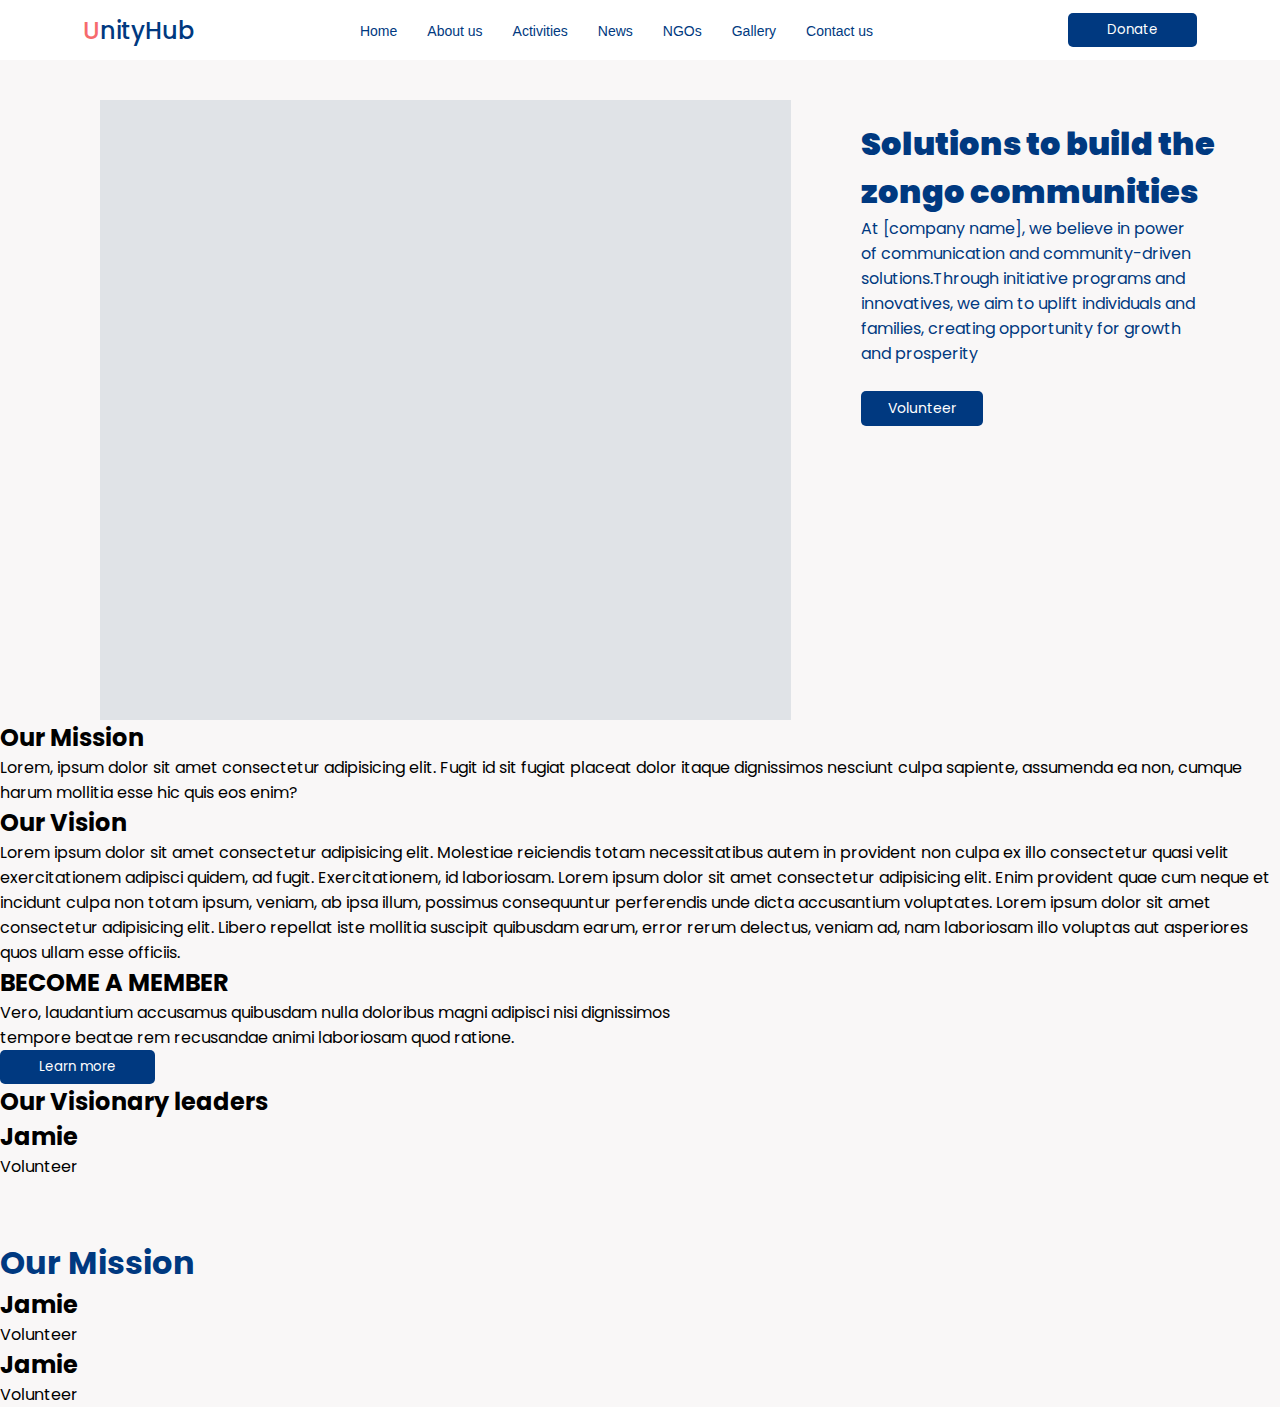
==== html/about.html @ da93b120 "gallery page implemented" ====
<!DOCTYPE html>
<html lang="en">

<head>
  <meta charset="UTF-8" />
  <meta name="viewport" content="width=device-width, initial-scale=1.0" />
  <link rel="stylesheet" href="/css/about.css" />
  <link rel="preconnect" href="https://fonts.googleapis.com" />
  <link rel="preconnect" href="https://fonts.gstatic.com" crossorigin />
  <link
    href="https://fonts.googleapis.com/css2?family=Montserrat:ital,wght@0,100..900;1,100..900&family=Open+Sans:ital,wght@0,300..800;1,300..800&family=Poppins:ital,wght@0,100;0,200;0,300;0,400;0,500;0,600;0,700;0,800;0,900;1,100;1,200;1,300;1,400;1,500;1,600;1,700;1,800;1,900&display=swap"
    rel="stylesheet" />

  <title>About</title>
</head>

<body>
  <!-- header -->
  <header>
    <div class="unity">
      <p>UnityHub</p>
    </div>

    <div class="navLinks">
      <nav>
        <ul>
          <li><a href="../index.html">Home</a></li>
          <li>
            <a>About us</a>
          </li>
          <li><a href="">Activities</a></li>
          <li><a href="">News</a></li>
          <li><a href="">NGOs</a></li>
          <li><a href="/html/gallery.html">Gallery</a></li>
          <li><a href="/html/contact.html">Contact us</a></li>
        </ul>
      </nav>
    </div>

    <div class="toDonate">
      <button>Donate</button>
    </div>
  </header>

  <!-- main  -->
  <main>
    <div class="below-about-header">
      <div class="left-below-about">
        <iframe width="695" height="391" autoplay src="https://www.youtube.com/embed/ZpkhChHK9-Q"
          title="Nima-Accra, Ghana" frameborder="0"
          allow="accelerometer; autoplay; clipboard-write; encrypted-media; gyroscope; picture-in-picture; web-share"
          allowfullscreen></iframe>
      </div>

      <div class="right-below-about">
        <h1>
          <strong>
            Solutions to build the <br />
            zongo communities
          </strong>
        </h1>

        <p>
          At [company name], we believe in power <br />
          of communication and community-driven <br />
          solutions.Through initiative programs and <br />
          innovatives, we aim to uplift individuals and <br />
          families, creating opportunity for growth <br />
          and prosperity
        </p>

        <button>Volunteer</button>
      </div>
    </div>

    <!-- Goals section -->
    <div class="goals">
      <div class="mission">
        <h2>Our Mission</h2>
        <p>
          Lorem, ipsum dolor sit amet consectetur adipisicing elit. Fugit id
          sit fugiat placeat dolor itaque dignissimos nesciunt culpa sapiente,
          assumenda ea non, cumque harum mollitia esse hic quis eos enim?
        </p>
      </div>
      <div class="vision">
        <h2>Our Vision</h2>
        <p>
          Lorem ipsum dolor sit amet consectetur adipisicing elit. Molestiae
          reiciendis totam necessitatibus autem in provident non culpa ex illo
          consectetur quasi velit exercitationem adipisci quidem, ad fugit.
          Exercitationem, id laboriosam. Lorem ipsum dolor sit amet
          consectetur adipisicing elit. Enim provident quae cum neque et
          incidunt culpa non totam ipsum, veniam, ab ipsa illum, possimus
          consequuntur perferendis unde dicta accusantium voluptates. Lorem
          ipsum dolor sit amet consectetur adipisicing elit. Libero repellat
          iste mollitia suscipit quibusdam earum, error rerum delectus, veniam
          ad, nam laboriosam illo voluptas aut asperiores quos ullam esse
          officiis.
        </p>
      </div>
    </div>
    <div class="member">
      <h2>BECOME A MEMBER</h2>
      <p>
        Vero, laudantium accusamus quibusdam nulla doloribus magni adipisci
        nisi dignissimos <br />
        tempore beatae rem recusandae animi laboriosam quod ratione.
      </p>
      <div class="member-btn">
        <button>Learn more</button>
      </div>
    </div>

     <h2 class="team-title">Our  Visionary leaders</h2>

    <div class="team">
      <div class="team-container">
        <div class="member-info">
          <h2>Jamie</h2>
        <p>Volunteer</p>
        </div>

        
        <div class="mission-body">
              
          <h1>
              Our Mission
          </h1>

        </div>
    </main>
        
      </div>
      <div class="team-container">
        <div class="member-info">
          <h2>Jamie</h2>
          <p>Volunteer</p>
        </div>
       
      </div>
      <div class="team-container">
        <div class="member-info">
          <h2>Jamie</h2>
          <p>Volunteer</p>
        </div>
       
      </div>

    </div>

    </div>
  </main>

  <!-- footer  -->
  <footer></footer>
</body>

</html>
---- css/about.css ----
/* Red color = F66A6D */
/* Blue color = 003980 */


:root {

    /* colors */
    --blue: #003980;
    --red: #F66A6D;
    --white: #ffffff;
    --background: #F9F7F7;
    --bigText: 32px;
    --large-text: 24px;
    --medium-text: 18px;
    --small-text: 14px;
}

* {
    margin: 0%;
    padding: 0%;
    box-sizing: border-box;
}

body {
    background-color: var(--background);
    font-family: "Poppins", sans-serif;
    overflow-y: auto;
}

/* header */
header {
    max-height: 60px;
    position: fixed;
    z-index: 1;
    height: 70px;
    width: 100vw;
    display: flex;
    justify-content: space-between;
    background-color: var(--white);
}

header .unity {
    flex-grow: 1;
    display: flex;
    align-items: center;
    justify-content: center;
}


.unity p {
    font-size: var(--large-text);
    font-weight: 500;
    color: var(--blue);
}

.unity p::first-letter {
    color: var(--red);
}

header .navLinks {
    flex-grow: 1;

}

header .navLinks nav ul {
    display: flex;
    justify-content: center;
    align-items: center;
    height: 60px;
}

header .navLinks nav ul li {
    list-style: none;
    margin-right: 30px;
}

header .navLinks nav ul li a {
    text-decoration: none;
    font-family: Arial;
    font-size: var(--small-text);
    font-weight: 500;
    line-height: auto;
    cursor: pointer;
    color: var(--blue);
}

header .navLinks nav ul li a:hover {
    color: var(--red);
    transition: all 0.1s ease-in-out;
}

.toDonate {
    display: flex;
    flex-grow: 1;
    align-items: center;
    justify-content: center;
}

.toDonate button,
.member-btn button {
    padding-left: 39px;
    padding-right: 39px;
    padding-bottom: 7px;
    padding-top: 7px;
    color: white;
    font-family: "Poppins", sans-serif;
    background-color: var(--blue);
    border: none;
    border-radius: 5px;
    cursor: pointer;
    /* margin-right: 30px; */
}

.toDonate button:hover,
.trade button:hover,
.sports button:hover,
.education button:hover,
.read button:hover,
.member-btn button:hover {
    opacity: 0.7;
    transition: all 0.1s ease-in-out;
}

main {
    width: 100%;
}

.below-about-header {
    height: 80vh;
    width: 100%;
    display: flex;
    align-items: center;
    justify-content: center;
    padding-top: 100px;
    position: relative;
    overflow: hidden;
}

.left-below-about {
    height: 100%;
    width: 54%;
    background-color: #e0e3e7;
    margin-left: 100px;
}


.right-below-about {
    height: 100%;
    width: 46%;
    margin-left: 70px;
    /* text-align: center; */


}

.right-below-about h1 {
    font-size: var(--bigText);
    color: var(--blue);
    margin-top: 20px;
}

.right-below-about p {
    font-size: var(--smallText);
    color: var(--blue);
}

.right-below-about button {
    padding-left: 27px;
    padding-right: 27px;
    padding-bottom: 7px;
    padding-top: 7px;
    color: white;
    background-color: var(--blue);
    border: none;
    border-radius: 5px;
    cursor: pointer;
    font-family: "Poppins", sans-serif;
    font-size: var(--small-text);
    border: none;
    margin-top: 25px;
}

.right-below-about button:hover {
    opacity: 0.7;
    transition: all 0.1s ease-in-out;
}

.mission-body h1{
    font-size: var(--bigText);
    color: var(--blue);
    margin-top: 60px;
}
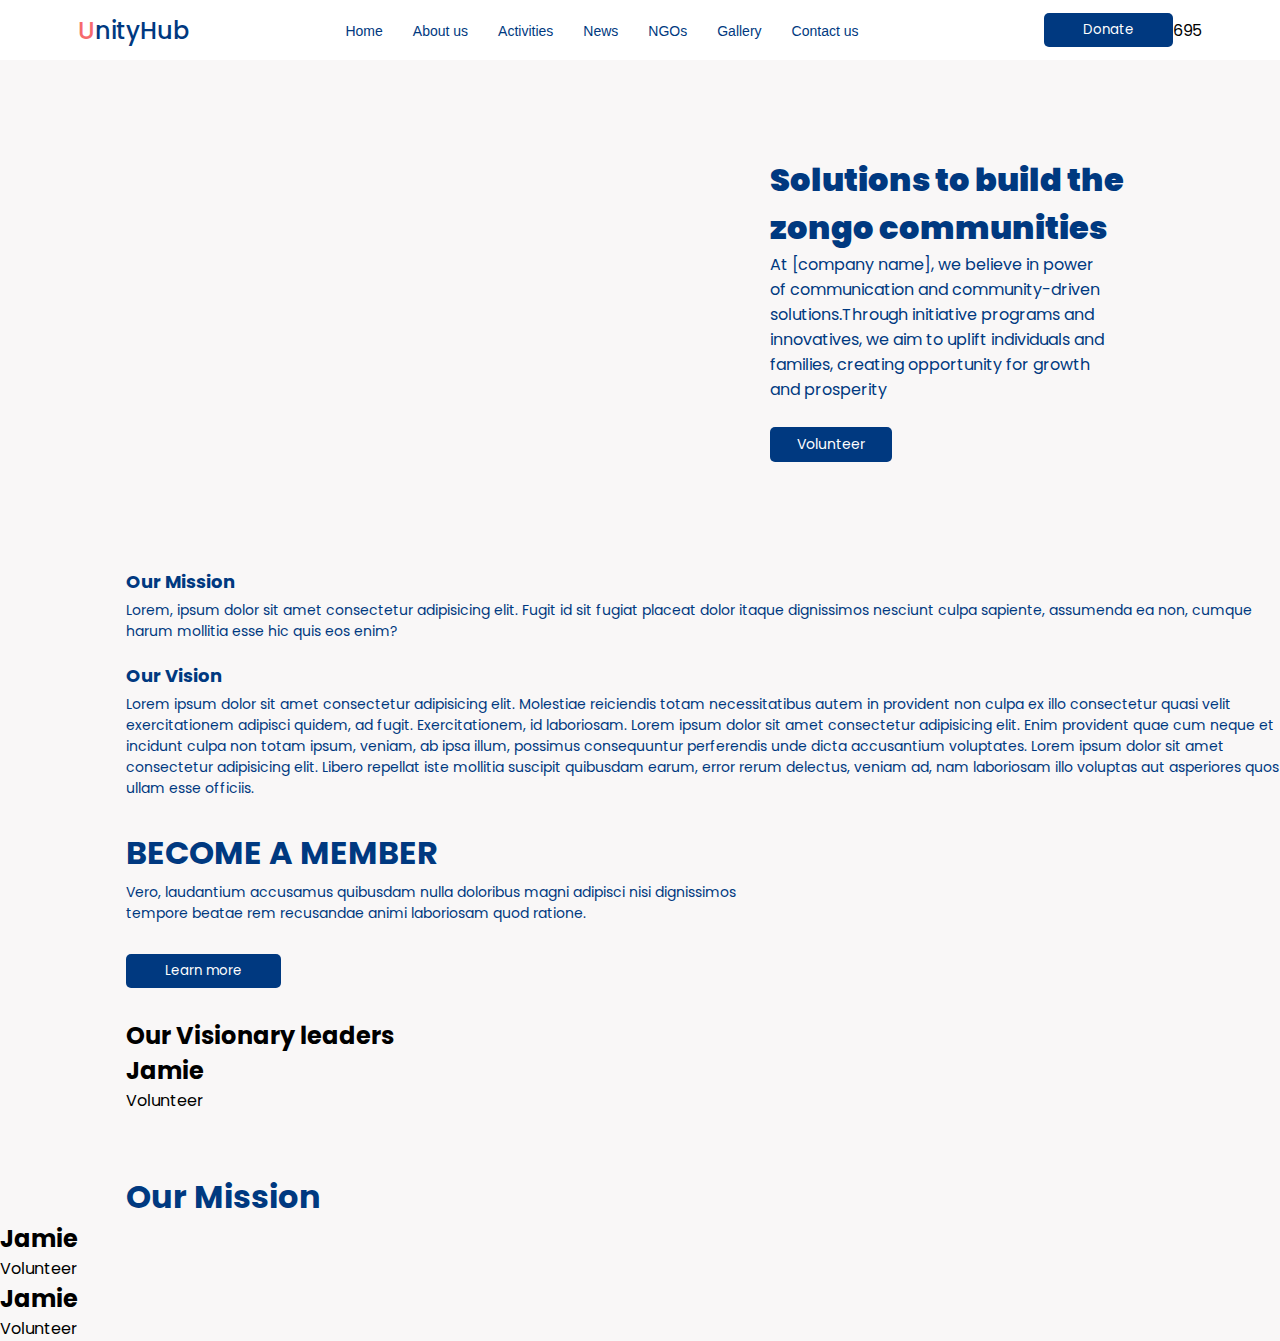
==== commit e18fb32f: "about page edited" ====
--- a/html/about.html
+++ b/html/about.html
@@ -38,7 +38,7 @@
     </div>
 
     <div class="toDonate">
-      <button>Donate</button>
+      <button>Donate</button>695
     </div>
   </header>
 
@@ -46,7 +46,7 @@
   <main>
     <div class="below-about-header">
       <div class="left-below-about">
-        <iframe width="695" height="391" autoplay src="https://www.youtube.com/embed/ZpkhChHK9-Q"
+        <iframe width="700" height="391" autoplay src="https://www.youtube.com/embed/ZpkhChHK9-Q"
           title="Nima-Accra, Ghana" frameborder="0"
           allow="accelerometer; autoplay; clipboard-write; encrypted-media; gyroscope; picture-in-picture; web-share"
           allowfullscreen></iframe>
--- a/css/about.css
+++ b/css/about.css
@@ -126,7 +126,7 @@
 }
 
 .below-about-header {
-    height: 80vh;
+    /* height: 80vh; */
     width: 100%;
     display: flex;
     align-items: center;
@@ -138,19 +138,15 @@
 
 .left-below-about {
     height: 100%;
-    width: 54%;
-    background-color: #e0e3e7;
-    margin-left: 100px;
+    margin-left: 0px;
+    margin-right: px;
 }
 
 
 .right-below-about {
     height: 100%;
+    margin-left: 70px;
     width: 46%;
-    margin-left: 70px;
-    /* text-align: center; */
-
-
 }
 
 .right-below-about h1 {
@@ -191,3 +187,48 @@
     margin-top: 60px;
 }
 
+.goals{
+    margin-top: 70px;
+    margin-left: 126px;
+    margin-bottom: 30px;
+}
+
+.mission{
+    margin-bottom: 20px;
+}
+
+
+.mission h2, 
+.vision h2{
+    font-size: var( --medium-text);
+    color: var(--blue);
+}
+
+
+.mission p,
+.vision p,
+.member p
+{
+    font-size: var(--small-text);
+    color: var(--blue);
+    margin-top: 5px
+}
+
+
+.member{
+    margin-left: 126px; 
+}
+
+.member h2{
+    font-size: var(--bigText);
+    color: var(--blue); 
+}
+
+.member-btn{
+    margin-top: 30px;
+    margin-bottom: 30px;
+}
+
+.team, .team-title{
+    margin-left: 126px;
+}
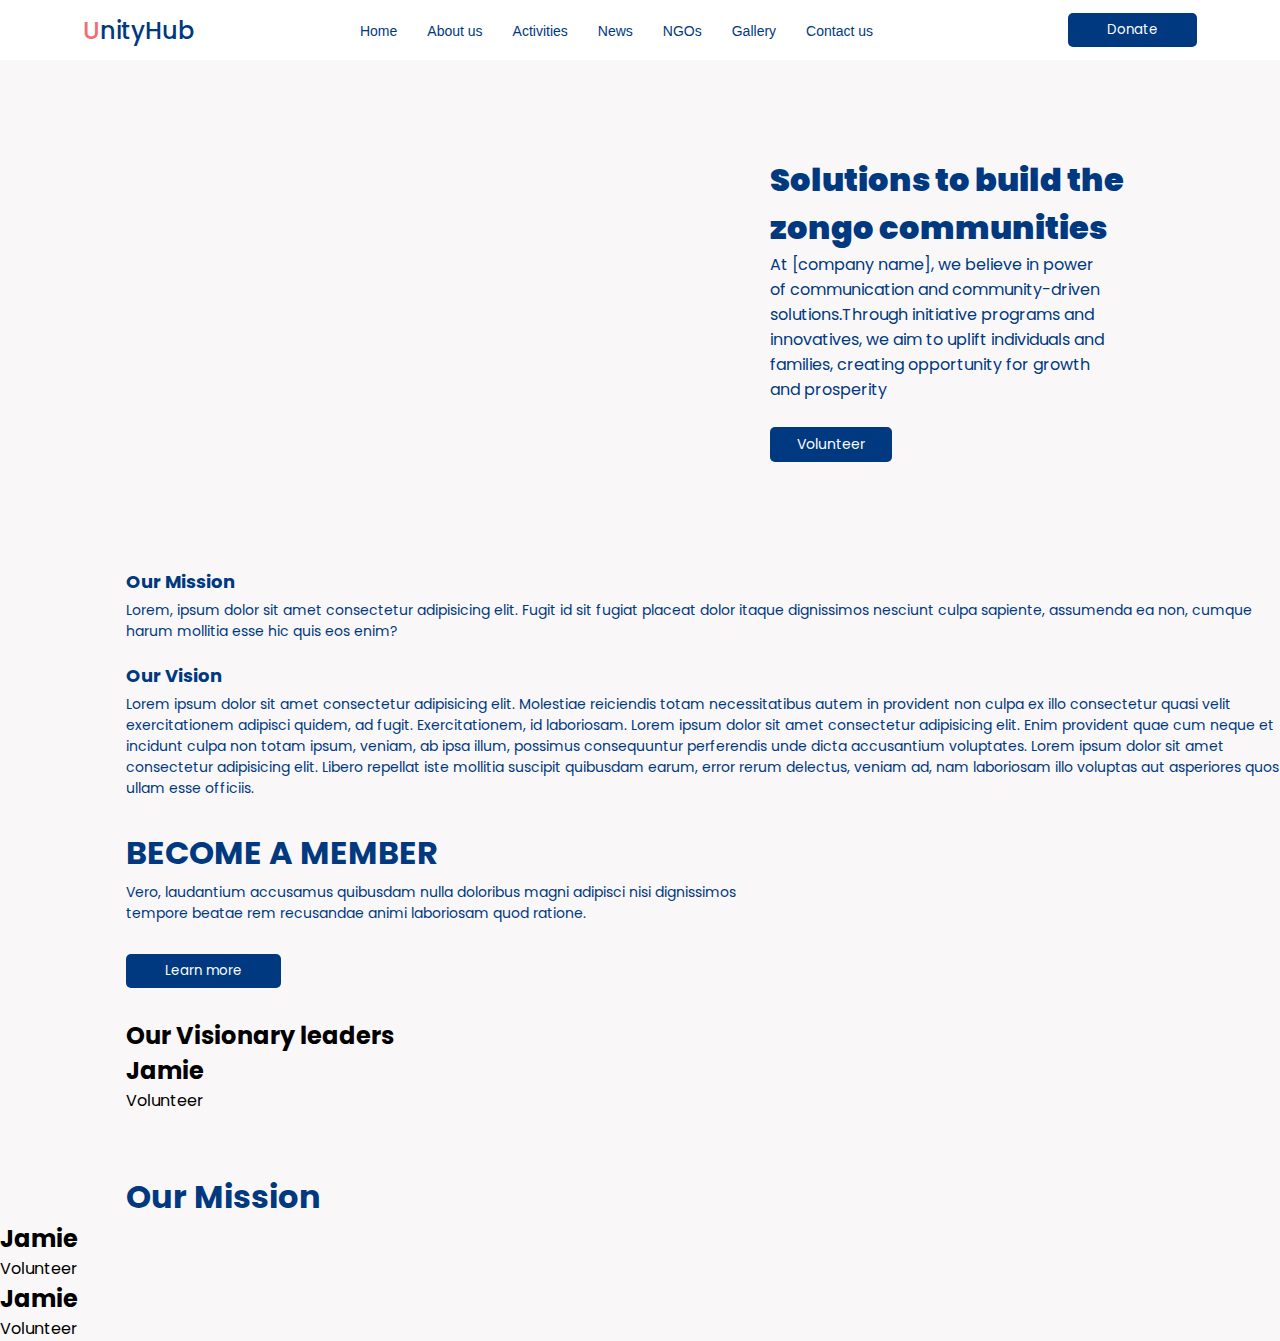
==== commit e96d8f30: "small changes" ====
--- a/html/about.html
+++ b/html/about.html
@@ -38,7 +38,7 @@
     </div>
 
     <div class="toDonate">
-      <button>Donate</button>695
+      <button>Donate</button>
     </div>
   </header>
 
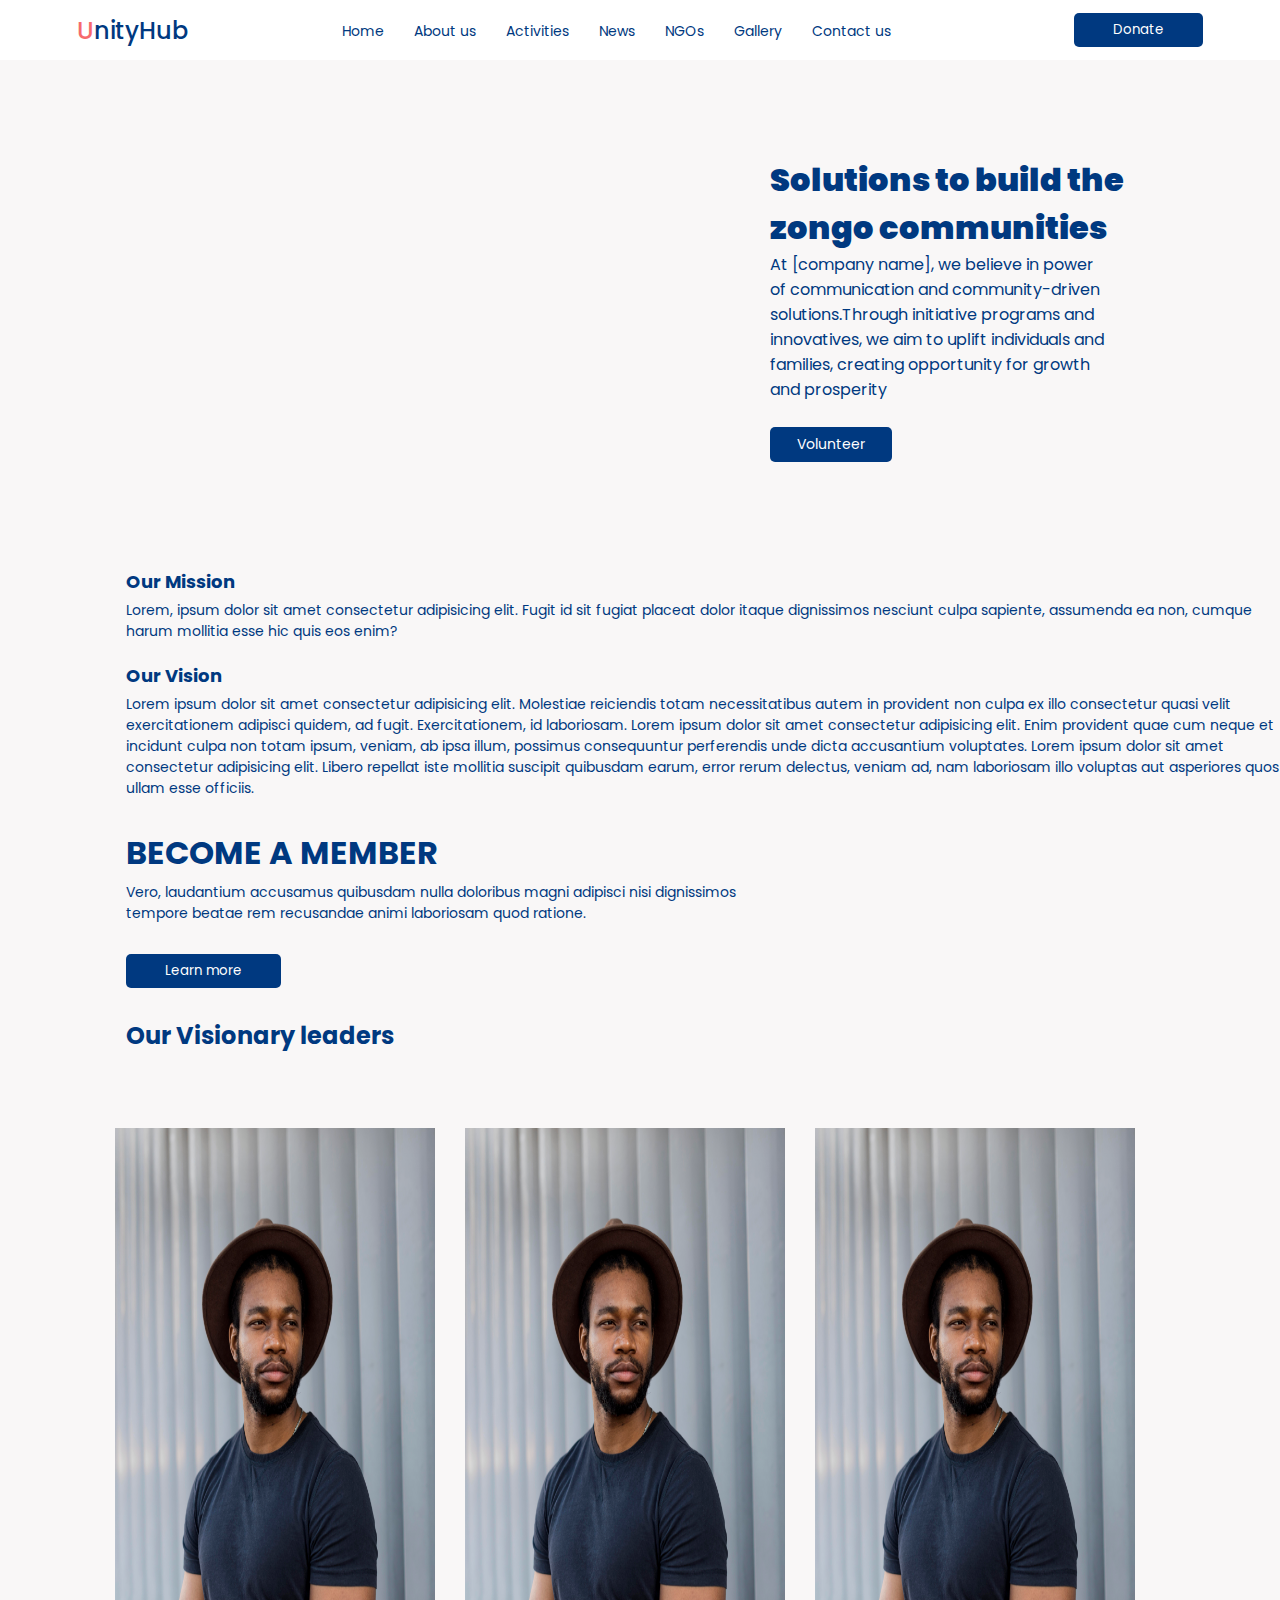
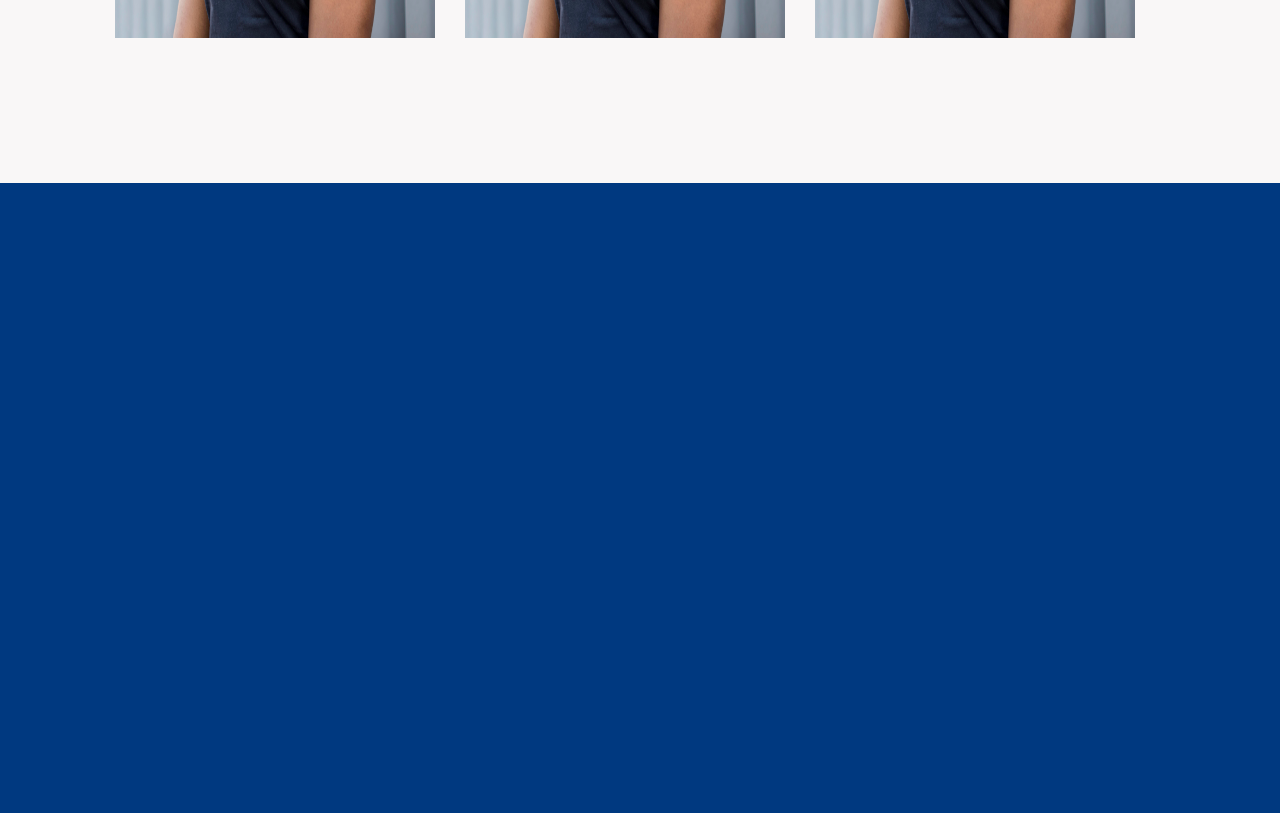
==== commit 3de45229: "about page leaders section tempered with" ====
--- a/html/about.html
+++ b/html/about.html
@@ -26,11 +26,11 @@
         <ul>
           <li><a href="../index.html">Home</a></li>
           <li>
-            <a>About us</a>
+            <a href="/html/about.html">About us</a>
           </li>
-          <li><a href="">Activities</a></li>
-          <li><a href="">News</a></li>
-          <li><a href="">NGOs</a></li>
+          <li><a href="/html/activities.html">Activities</a></li>
+          <li><a href="/html/news.html">News</a></li>
+          <li><a href="/html/NGO.html">NGOs</a></li>
           <li><a href="/html/gallery.html">Gallery</a></li>
           <li><a href="/html/contact.html">Contact us</a></li>
         </ul>
@@ -112,44 +112,51 @@
       </div>
     </div>
 
-     <h2 class="team-title">Our  Visionary leaders</h2>
+     <h2 class="team-title">
+      Our  Visionary leaders
+    </h2>
 
-    <div class="team">
-      <div class="team-container">
-        <div class="member-info">
-          <h2>Jamie</h2>
-        <p>Volunteer</p>
+    <div class="leaders-container">
+      <div class="leader-one">
+        <img 
+        style="height: 100%; width: 100%"
+        src="/assets/images/mem.jpg" 
+        alt="leader's image">
+
+        <div class="img-overlay"></div>
+        <div class="img-info">
+          <h4 style="margin-top: 20px">MR. JEDIDIAH SARKODIE</h4>
+          <p>CHEIF EXECUTIVE OFFICER</p>
         </div>
-
-        
-        <div class="mission-body">
-              
-          <h1>
-              Our Mission
-          </h1>
-
-        </div>
-    </main>
-        
-      </div>
-      <div class="team-container">
-        <div class="member-info">
-          <h2>Jamie</h2>
-          <p>Volunteer</p>
-        </div>
-       
-      </div>
-      <div class="team-container">
-        <div class="member-info">
-          <h2>Jamie</h2>
-          <p>Volunteer</p>
-        </div>
-       
       </div>
 
+      <div class="leader-one">
+        <img 
+        style="height: 100%; width: 100%"
+        src="/assets/images/mem.jpg" 
+        alt="leader's image">
+
+        <div class="img-overlay"></div>
+        <div class="img-info">
+          <h4 style="margin-top: 20px">MR. JEDIDIAH SARKODIE</h4>
+          <p>CHEIF EXECUTIVE OFFICER</p>
+        </div>
+      </div>
+
+      <div class="leader-one">
+        <img 
+        style="height: 100%; width: 100%"
+        src="/assets/images/mem.jpg" 
+        alt="leader's image">
+
+        <div class="img-overlay"></div>
+        <div class="img-info">
+          <h4 style="margin-top: 20px">MR. JEDIDIAH SARKODIE</h4>
+          <p>CHEIF EXECUTIVE OFFICER</p>
+        </div>
+      </div>
     </div>
-
-    </div>
+     
   </main>
 
   <!-- footer  -->
--- a/css/about.css
+++ b/css/about.css
@@ -25,6 +25,7 @@
     background-color: var(--background);
     font-family: "Poppins", sans-serif;
     overflow-y: auto;
+    position: relative;
 }
 
 /* header */
@@ -78,10 +79,11 @@
     text-decoration: none;
     font-family: Arial;
     font-size: var(--small-text);
-    font-weight: 500;
+    font-weight: 400;
     line-height: auto;
     cursor: pointer;
     color: var(--blue);
+    font-family: "Poppins", sans-serif;
 }
 
 header .navLinks nav ul li a:hover {
@@ -231,4 +233,65 @@
 
 .team, .team-title{
     margin-left: 126px;
-}
+    color: var(--blue);
+}
+
+
+.leaders-container{
+    height: 70vh;
+    width: 100vw;
+    display: flex;
+    justify-content: center;
+    align-items: center;
+}
+
+
+.leader-one{
+    justify-content: center;
+    height: 60vh;
+    width: 25vw;
+    /* background-color: white; */
+    margin-right: 30px;
+    text-align: center;
+    padding-top: 30px;
+    /* box-shadow: 4px 4px rgba(246, 105, 109, 0.25); */
+    position: relative;
+    overflow: hidden;
+}
+
+.img-overlay {
+    position: absolute;
+    height: 100%;
+    width: 100%;
+    /* background-color: rgba(0, 0, 0, 0.121); */
+    bottom: 0px;
+}
+
+.img-info {
+    height: 100px;
+    width: 100%;
+    background-color: rgba(255, 255, 255, 0.212);
+    position: absolute;
+    bottom: -100px;
+    transition: bottom 0.3s ease-in-out;
+}
+
+.leader-one:hover .img-info {
+    bottom: 0;
+    transition: all 0.1s ease-in-out;
+}
+
+.img-info h4,
+.img-info p {
+    text-align: center;
+    color: white;
+}
+
+footer {
+    height: 70vh;
+    width: 100vw;
+    background-color: #003980;
+    margin-top: 100px;
+}
+
+
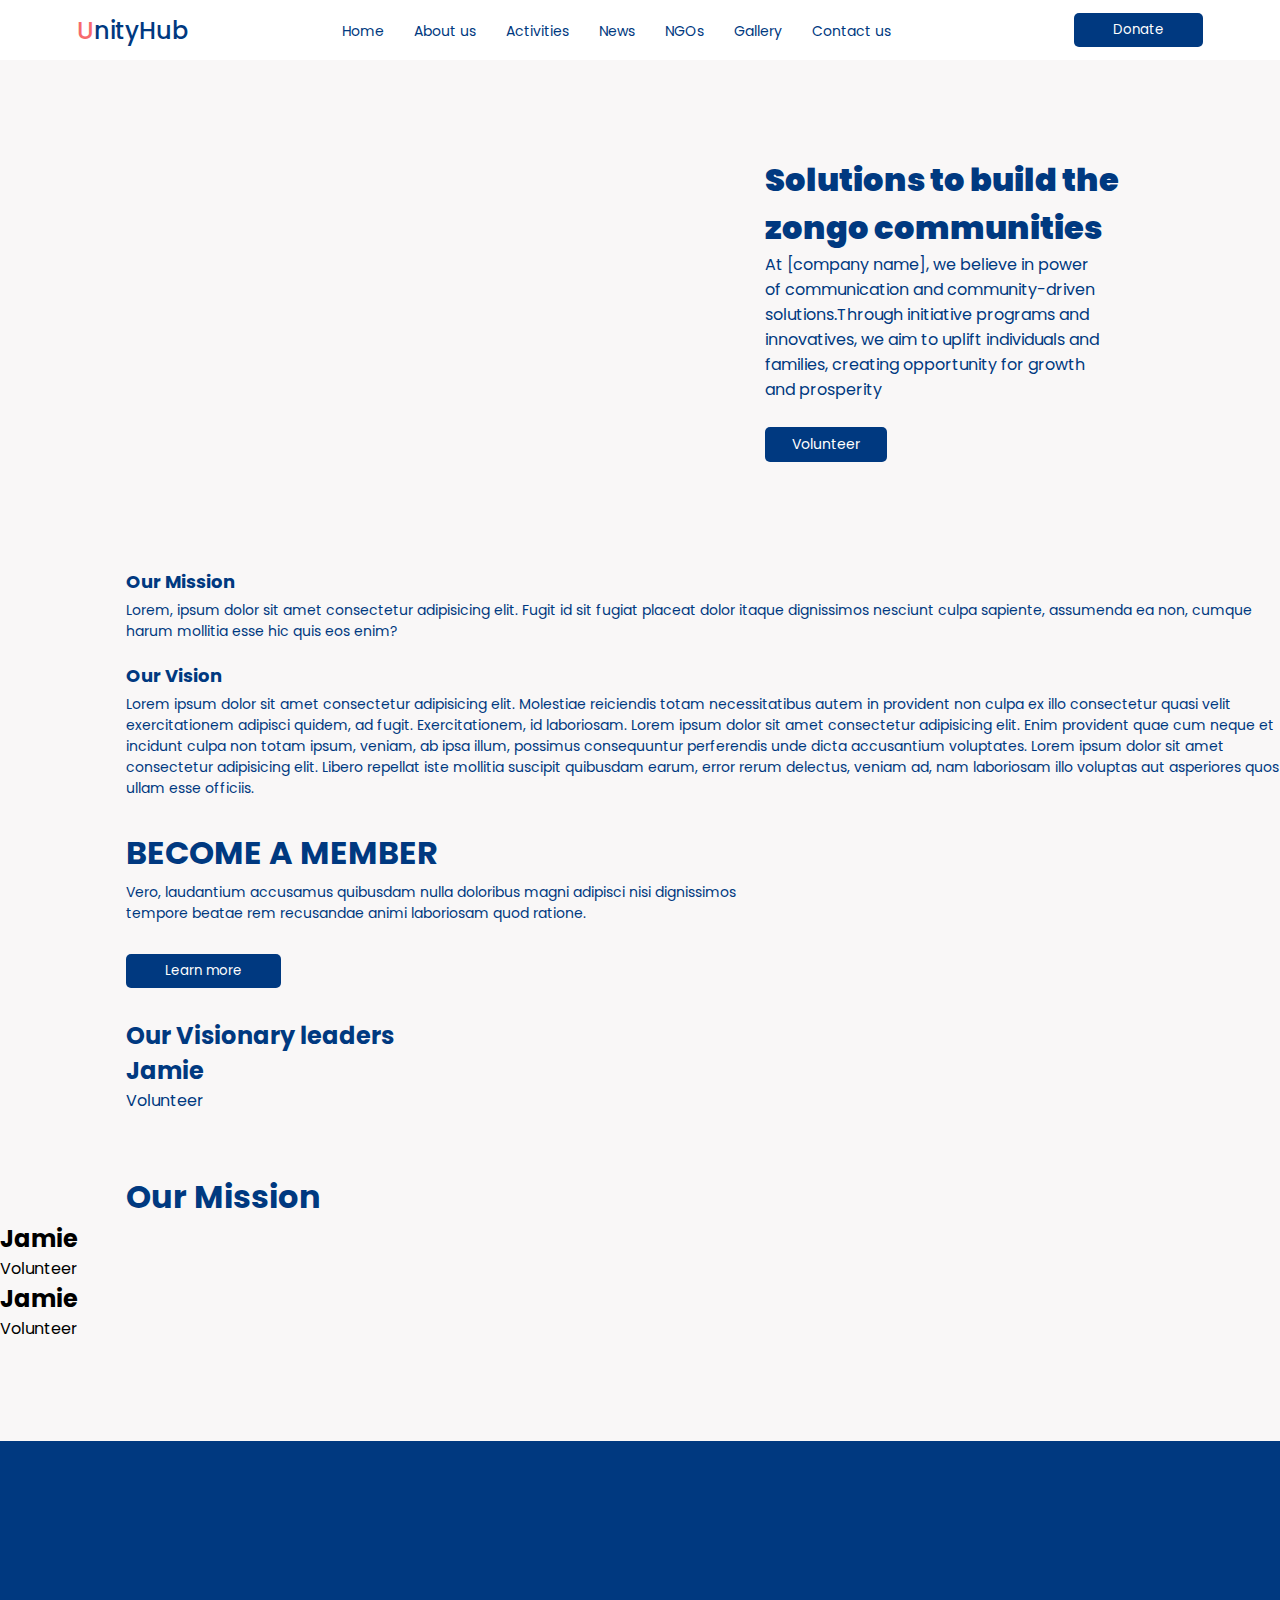
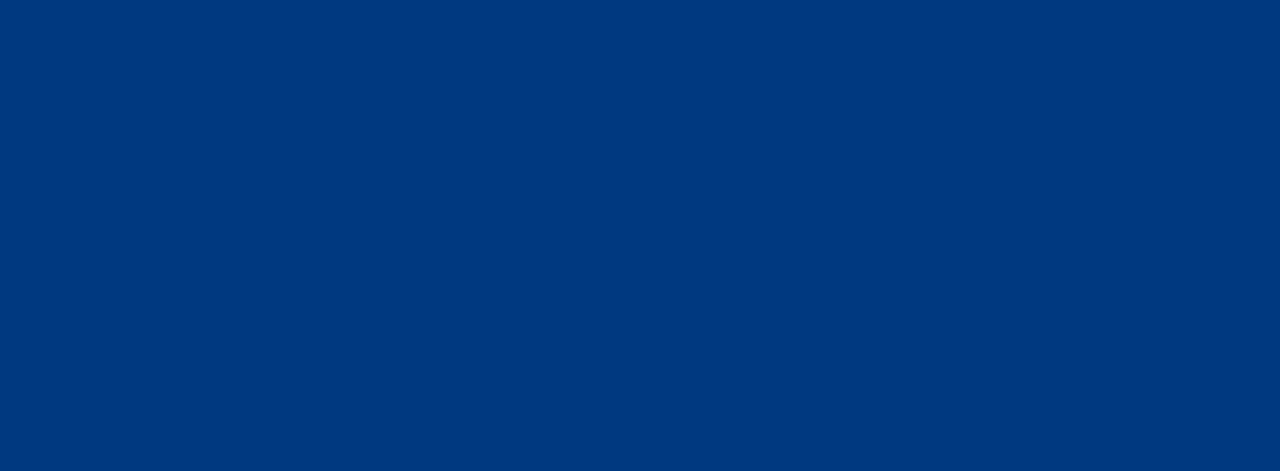
==== commit 66cbd84c: "updates" ====
--- a/html/about.html
+++ b/html/about.html
@@ -28,9 +28,9 @@
           <li>
             <a href="/html/about.html">About us</a>
           </li>
-          <li><a href="/html/activities.html">Activities</a></li>
-          <li><a href="/html/news.html">News</a></li>
-          <li><a href="/html/NGO.html">NGOs</a></li>
+          <li><a href="">Activities</a></li>
+          <li><a href="">News</a></li>
+          <li><a href="/html/ngo.html">NGOs</a></li>
           <li><a href="/html/gallery.html">Gallery</a></li>
           <li><a href="/html/contact.html">Contact us</a></li>
         </ul>
@@ -46,7 +46,7 @@
   <main>
     <div class="below-about-header">
       <div class="left-below-about">
-        <iframe width="700" height="391" autoplay src="https://www.youtube.com/embed/ZpkhChHK9-Q"
+        <iframe width="695" height="391" autoplay src="https://www.youtube.com/embed/ZpkhChHK9-Q"
           title="Nima-Accra, Ghana" frameborder="0"
           allow="accelerometer; autoplay; clipboard-write; encrypted-media; gyroscope; picture-in-picture; web-share"
           allowfullscreen></iframe>
@@ -112,51 +112,44 @@
       </div>
     </div>
 
-     <h2 class="team-title">
-      Our  Visionary leaders
-    </h2>
+     <h2 class="team-title">Our  Visionary leaders</h2>
 
-    <div class="leaders-container">
-      <div class="leader-one">
-        <img 
-        style="height: 100%; width: 100%"
-        src="/assets/images/mem.jpg" 
-        alt="leader's image">
+    <div class="team">
+      <div class="team-container">
+        <div class="member-info">
+          <h2>Jamie</h2>
+        <p>Volunteer</p>
+        </div>
 
-        <div class="img-overlay"></div>
-        <div class="img-info">
-          <h4 style="margin-top: 20px">MR. JEDIDIAH SARKODIE</h4>
-          <p>CHEIF EXECUTIVE OFFICER</p>
+        
+        <div class="mission-body">
+              
+          <h1>
+              Our Mission
+          </h1>
+
         </div>
+    </main>
+        
+      </div>
+      <div class="team-container">
+        <div class="member-info">
+          <h2>Jamie</h2>
+          <p>Volunteer</p>
+        </div>
+       
+      </div>
+      <div class="team-container">
+        <div class="member-info">
+          <h2>Jamie</h2>
+          <p>Volunteer</p>
+        </div>
+       
       </div>
 
-      <div class="leader-one">
-        <img 
-        style="height: 100%; width: 100%"
-        src="/assets/images/mem.jpg" 
-        alt="leader's image">
+    </div>
 
-        <div class="img-overlay"></div>
-        <div class="img-info">
-          <h4 style="margin-top: 20px">MR. JEDIDIAH SARKODIE</h4>
-          <p>CHEIF EXECUTIVE OFFICER</p>
-        </div>
-      </div>
-
-      <div class="leader-one">
-        <img 
-        style="height: 100%; width: 100%"
-        src="/assets/images/mem.jpg" 
-        alt="leader's image">
-
-        <div class="img-overlay"></div>
-        <div class="img-info">
-          <h4 style="margin-top: 20px">MR. JEDIDIAH SARKODIE</h4>
-          <p>CHEIF EXECUTIVE OFFICER</p>
-        </div>
-      </div>
     </div>
-     
   </main>
 
   <!-- footer  -->
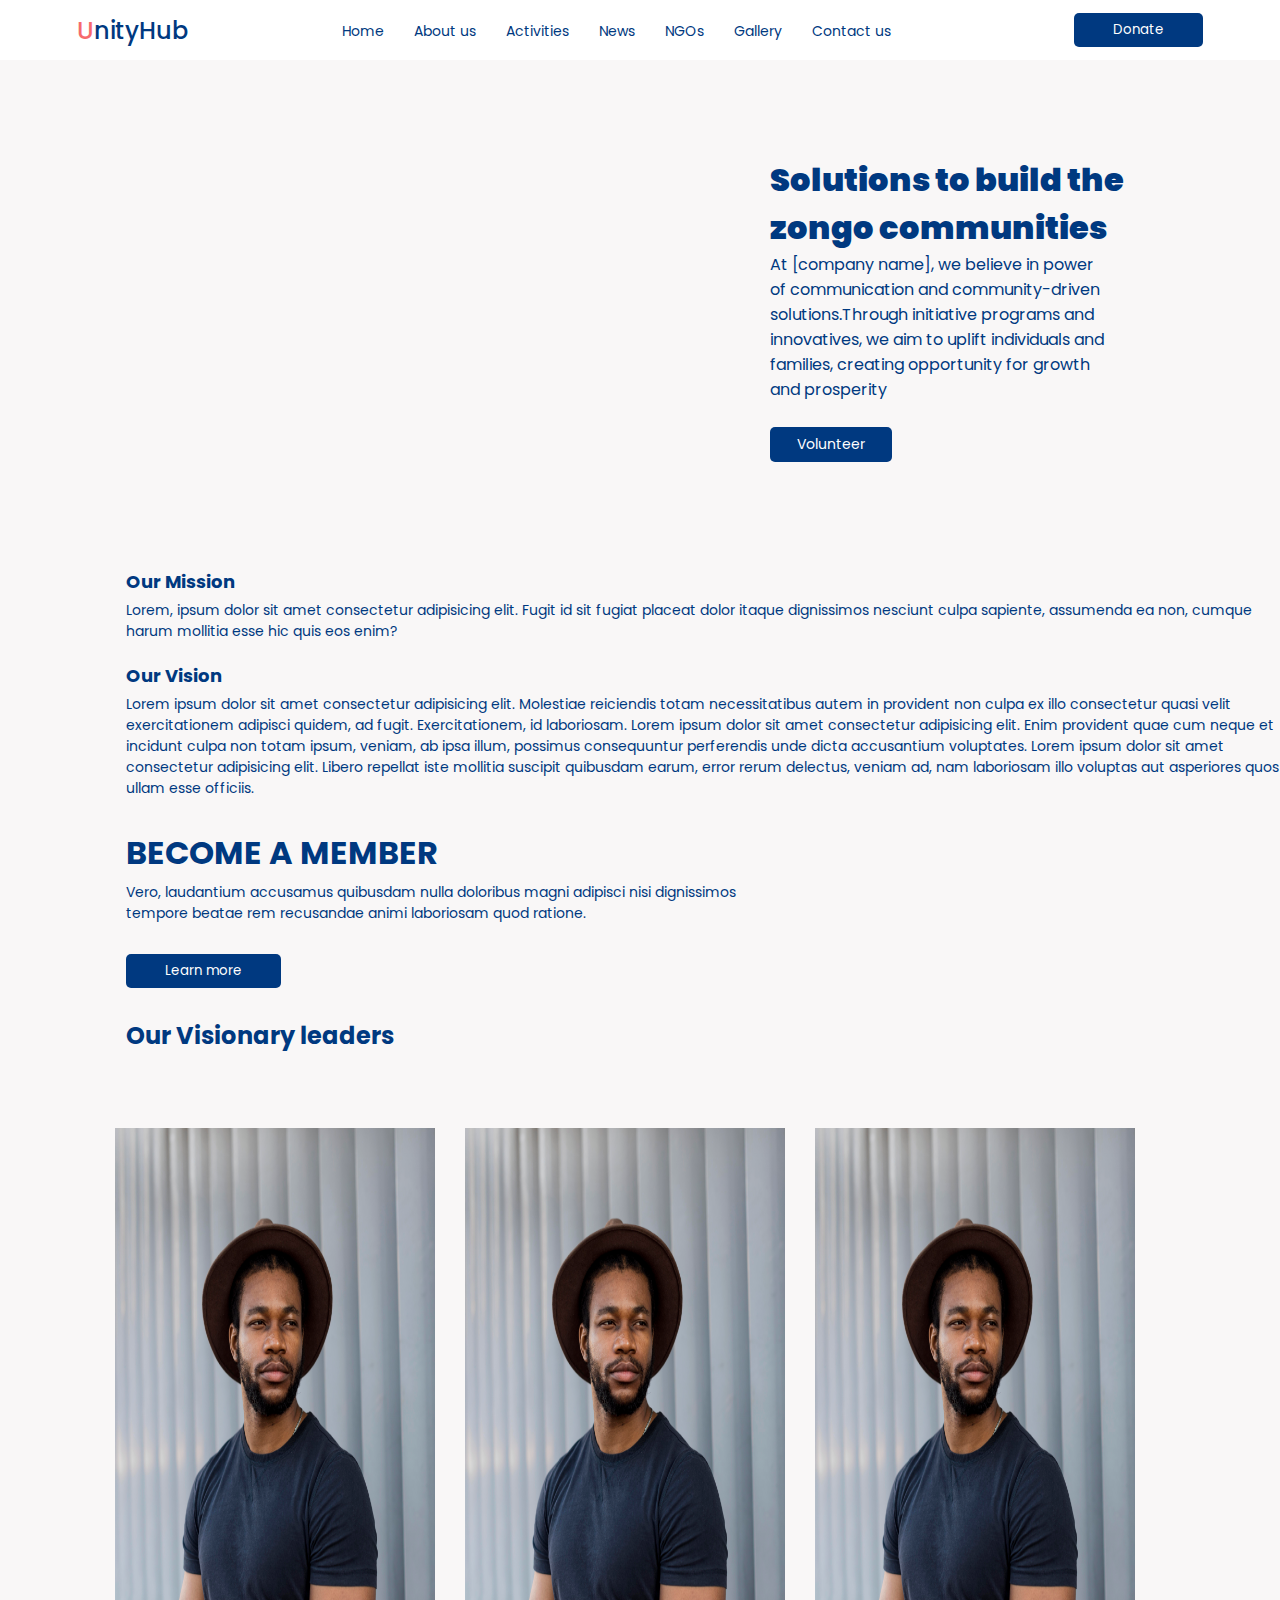
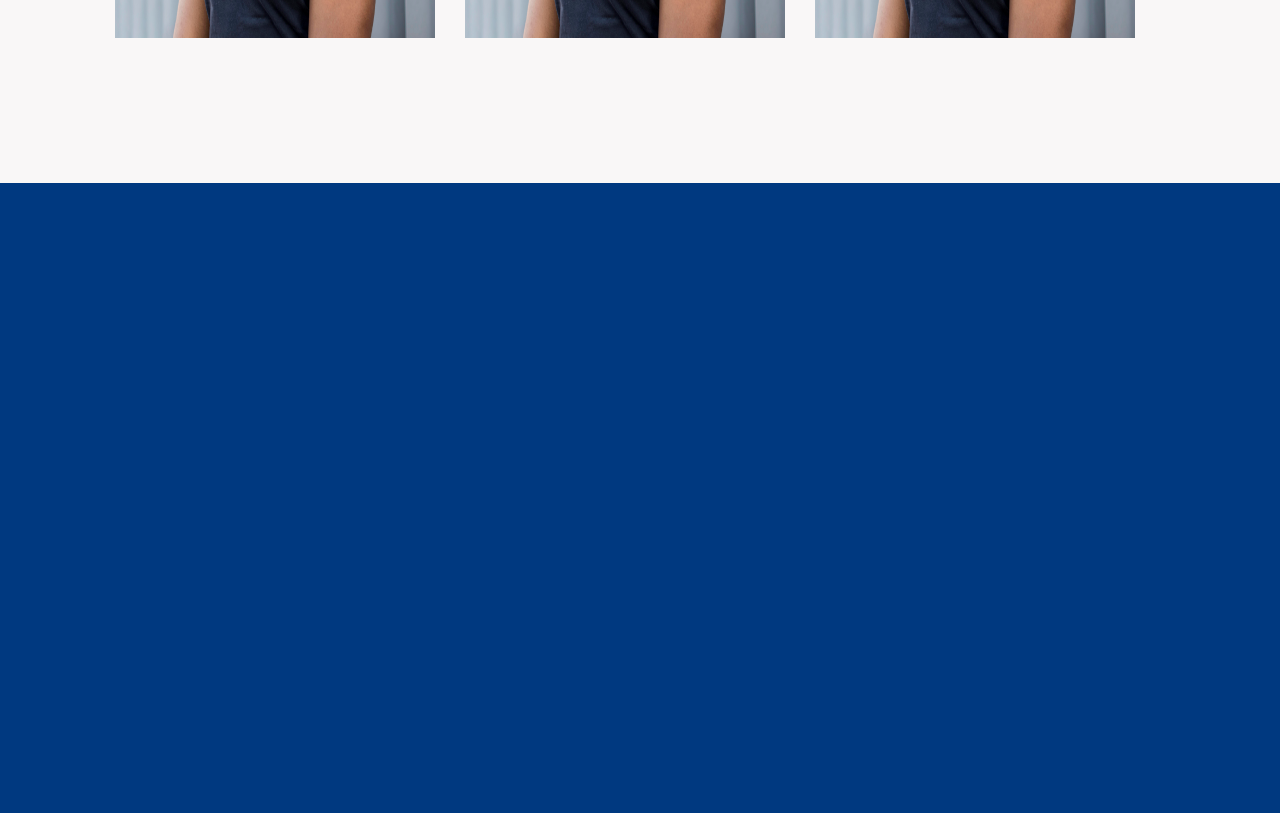
==== commit 77756a50: "updates" ====
--- a/html/about.html
+++ b/html/about.html
@@ -28,9 +28,9 @@
           <li>
             <a href="/html/about.html">About us</a>
           </li>
-          <li><a href="">Activities</a></li>
-          <li><a href="">News</a></li>
-          <li><a href="/html/ngo.html">NGOs</a></li>
+          <li><a href="/html/activities.html">Activities</a></li>
+          <li><a href="/html/news.html">News</a></li>
+          <li><a href="/html/NGO.html">NGOs</a></li>
           <li><a href="/html/gallery.html">Gallery</a></li>
           <li><a href="/html/contact.html">Contact us</a></li>
         </ul>
@@ -46,7 +46,7 @@
   <main>
     <div class="below-about-header">
       <div class="left-below-about">
-        <iframe width="695" height="391" autoplay src="https://www.youtube.com/embed/ZpkhChHK9-Q"
+        <iframe width="700" height="391" autoplay src="https://www.youtube.com/embed/ZpkhChHK9-Q"
           title="Nima-Accra, Ghana" frameborder="0"
           allow="accelerometer; autoplay; clipboard-write; encrypted-media; gyroscope; picture-in-picture; web-share"
           allowfullscreen></iframe>
@@ -112,44 +112,51 @@
       </div>
     </div>
 
-     <h2 class="team-title">Our  Visionary leaders</h2>
+     <h2 class="team-title">
+      Our  Visionary leaders
+    </h2>
 
-    <div class="team">
-      <div class="team-container">
-        <div class="member-info">
-          <h2>Jamie</h2>
-        <p>Volunteer</p>
+    <div class="leaders-container">
+      <div class="leader-one">
+        <img 
+        style="height: 100%; width: 100%"
+        src="/assets/images/mem.jpg" 
+        alt="leader's image">
+
+        <div class="img-overlay"></div>
+        <div class="img-info">
+          <h4 style="margin-top: 20px">MR. JEDIDIAH SARKODIE</h4>
+          <p>CHEIF EXECUTIVE OFFICER</p>
         </div>
-
-        
-        <div class="mission-body">
-              
-          <h1>
-              Our Mission
-          </h1>
-
-        </div>
-    </main>
-        
-      </div>
-      <div class="team-container">
-        <div class="member-info">
-          <h2>Jamie</h2>
-          <p>Volunteer</p>
-        </div>
-       
-      </div>
-      <div class="team-container">
-        <div class="member-info">
-          <h2>Jamie</h2>
-          <p>Volunteer</p>
-        </div>
-       
       </div>
 
+      <div class="leader-one">
+        <img 
+        style="height: 100%; width: 100%"
+        src="/assets/images/mem.jpg" 
+        alt="leader's image">
+
+        <div class="img-overlay"></div>
+        <div class="img-info">
+          <h4 style="margin-top: 20px">MR. JEDIDIAH SARKODIE</h4>
+          <p>CHEIF EXECUTIVE OFFICER</p>
+        </div>
+      </div>
+
+      <div class="leader-one">
+        <img 
+        style="height: 100%; width: 100%"
+        src="/assets/images/mem.jpg" 
+        alt="leader's image">
+
+        <div class="img-overlay"></div>
+        <div class="img-info">
+          <h4 style="margin-top: 20px">MR. JEDIDIAH SARKODIE</h4>
+          <p>CHEIF EXECUTIVE OFFICER</p>
+        </div>
+      </div>
     </div>
-
-    </div>
+     
   </main>
 
   <!-- footer  -->
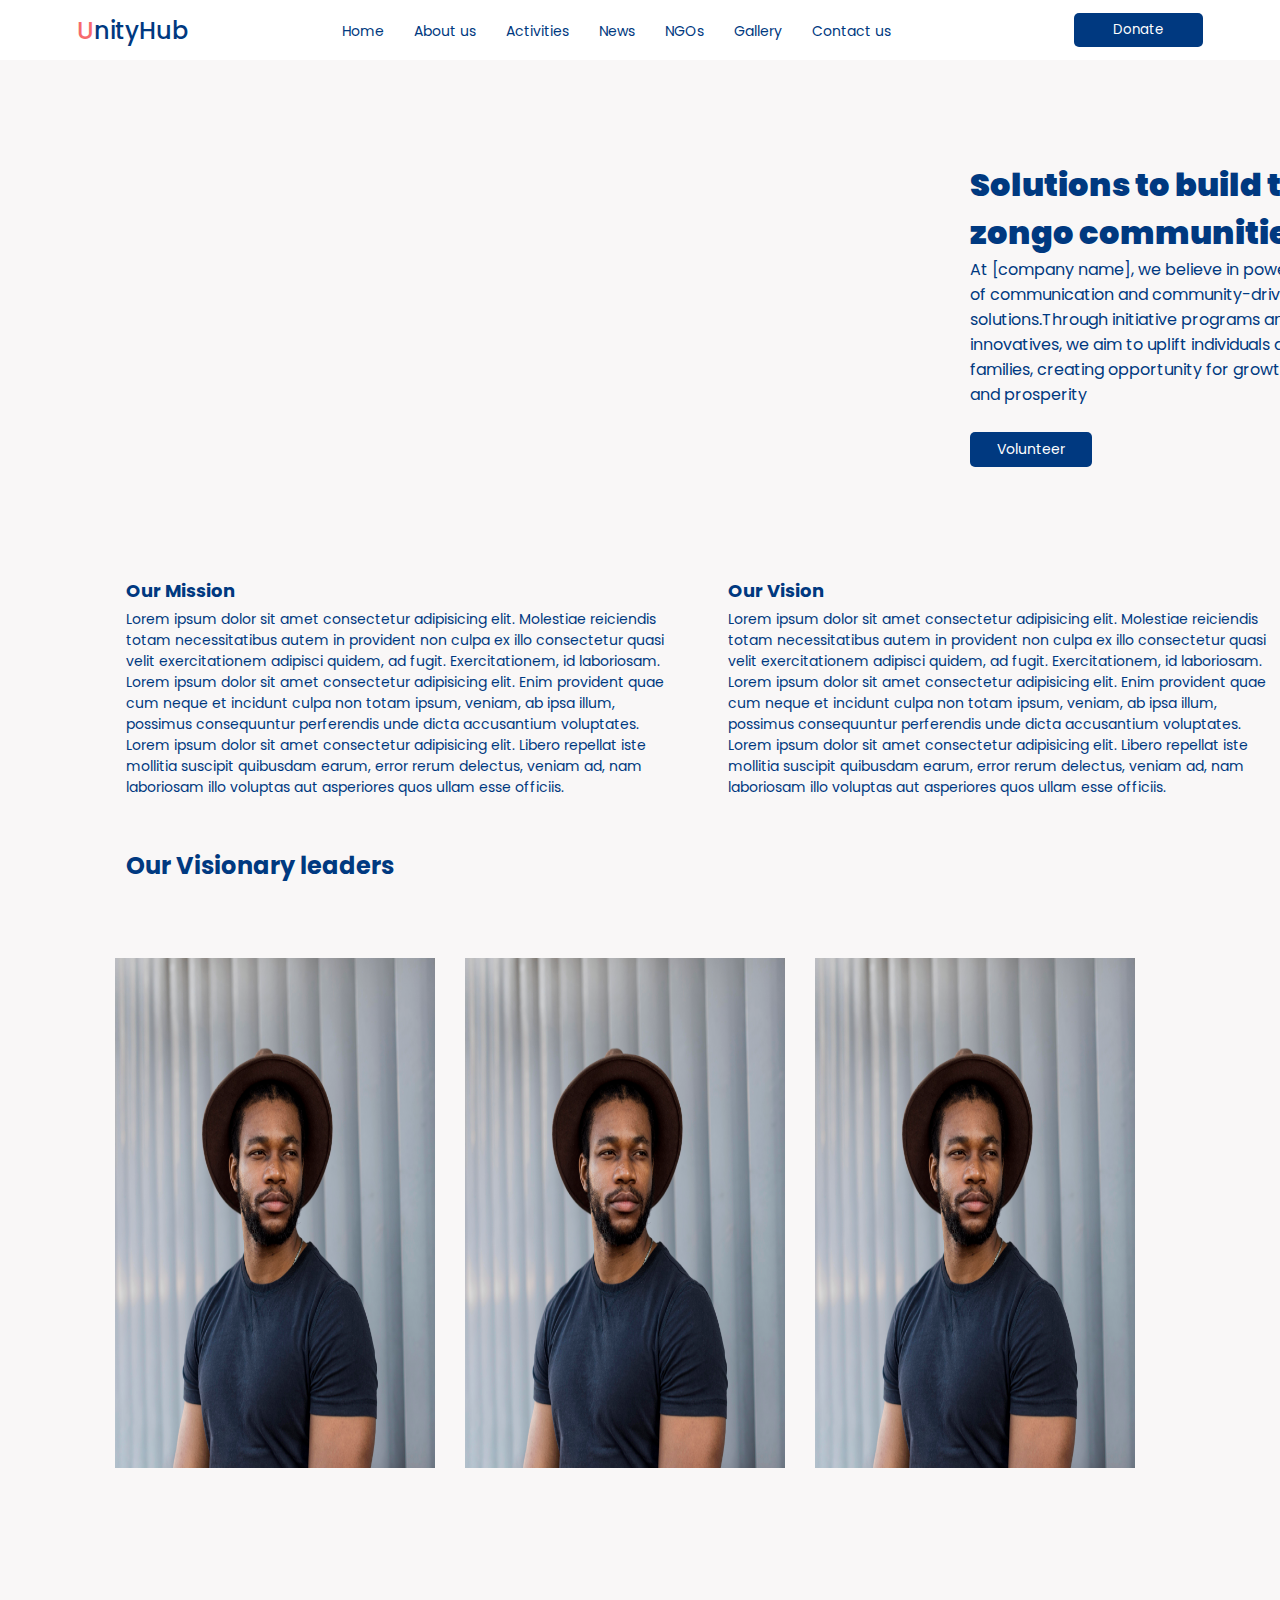
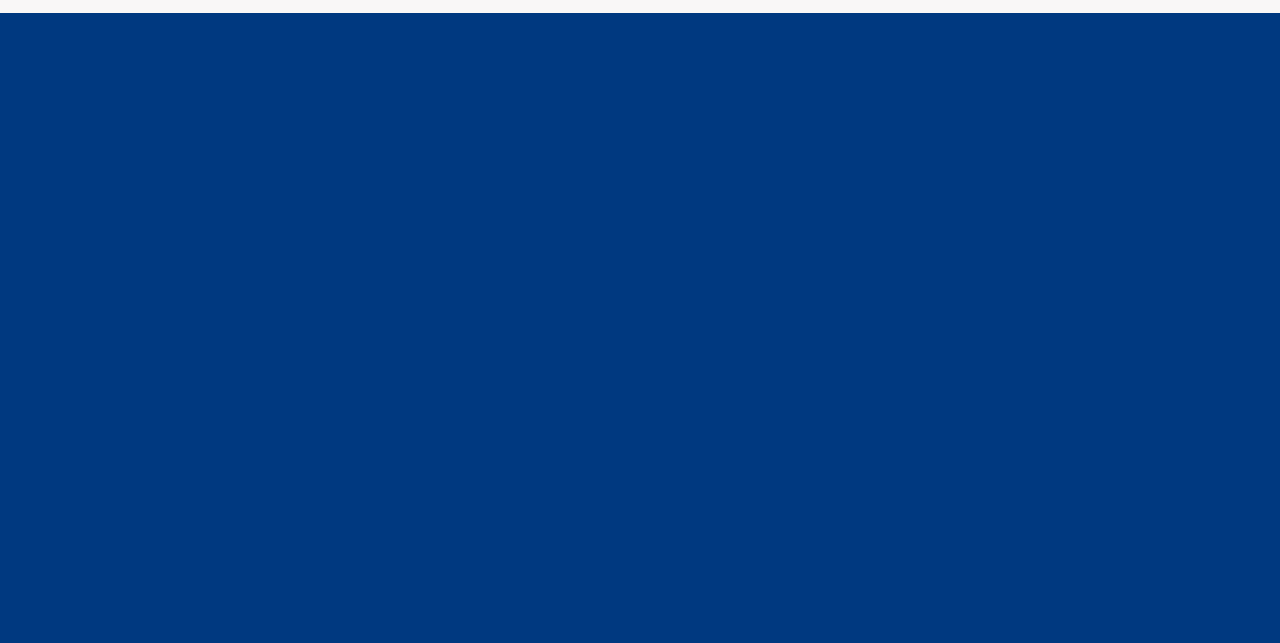
==== commit 7cef3e11: "first push" ====
--- a/html/about.html
+++ b/html/about.html
@@ -1,166 +1,170 @@
 <!DOCTYPE html>
 <html lang="en">
+  <head>
+    <meta charset="UTF-8" />
+    <meta name="viewport" content="width=device-width, initial-scale=1.0" />
+    <link rel="stylesheet" href="/css/about.css" />
+    <link rel="preconnect" href="https://fonts.googleapis.com" />
+    <link rel="preconnect" href="https://fonts.gstatic.com" crossorigin />
+    <link
+      href="https://fonts.googleapis.com/css2?family=Montserrat:ital,wght@0,100..900;1,100..900&family=Open+Sans:ital,wght@0,300..800;1,300..800&family=Poppins:ital,wght@0,100;0,200;0,300;0,400;0,500;0,600;0,700;0,800;0,900;1,100;1,200;1,300;1,400;1,500;1,600;1,700;1,800;1,900&display=swap"
+      rel="stylesheet"
+    />
 
-<head>
-  <meta charset="UTF-8" />
-  <meta name="viewport" content="width=device-width, initial-scale=1.0" />
-  <link rel="stylesheet" href="/css/about.css" />
-  <link rel="preconnect" href="https://fonts.googleapis.com" />
-  <link rel="preconnect" href="https://fonts.gstatic.com" crossorigin />
-  <link
-    href="https://fonts.googleapis.com/css2?family=Montserrat:ital,wght@0,100..900;1,100..900&family=Open+Sans:ital,wght@0,300..800;1,300..800&family=Poppins:ital,wght@0,100;0,200;0,300;0,400;0,500;0,600;0,700;0,800;0,900;1,100;1,200;1,300;1,400;1,500;1,600;1,700;1,800;1,900&display=swap"
-    rel="stylesheet" />
+    <title>About</title>
+  </head>
 
-  <title>About</title>
-</head>
-
-<body>
-  <!-- header -->
-  <header>
-    <div class="unity">
-      <p>UnityHub</p>
-    </div>
-
-    <div class="navLinks">
-      <nav>
-        <ul>
-          <li><a href="../index.html">Home</a></li>
-          <li>
-            <a href="/html/about.html">About us</a>
-          </li>
-          <li><a href="/html/activities.html">Activities</a></li>
-          <li><a href="/html/news.html">News</a></li>
-          <li><a href="/html/NGO.html">NGOs</a></li>
-          <li><a href="/html/gallery.html">Gallery</a></li>
-          <li><a href="/html/contact.html">Contact us</a></li>
-        </ul>
-      </nav>
-    </div>
-
-    <div class="toDonate">
-      <button>Donate</button>
-    </div>
-  </header>
-
-  <!-- main  -->
-  <main>
-    <div class="below-about-header">
-      <div class="left-below-about">
-        <iframe width="700" height="391" autoplay src="https://www.youtube.com/embed/ZpkhChHK9-Q"
-          title="Nima-Accra, Ghana" frameborder="0"
-          allow="accelerometer; autoplay; clipboard-write; encrypted-media; gyroscope; picture-in-picture; web-share"
-          allowfullscreen></iframe>
+  <body>
+    <!-- header -->
+    <header>
+      <div class="unity">
+        <p>UnityHub</p>
       </div>
 
-      <div class="right-below-about">
-        <h1>
-          <strong>
-            Solutions to build the <br />
-            zongo communities
-          </strong>
-        </h1>
+      <div class="navLinks">
+        <nav>
+          <ul>
+            <li><a href="/index.html">Home</a></li>
+            <li>
+              <a href="/html/about.html">About us</a>
+            </li>
+            <li>
+              <a onclick="displayActivityDropDown()">Activities</a>
+            </li>
+            <li><a href="/html/news.html">News</a></li>
+            <li><a href="/html/NGO.html">NGOs</a></li>
+            <li><a href="/html/gallery.html">Gallery</a></li>
+            <li><a href="/html/contact.html">Contact us</a></li>
+          </ul>
+        </nav>
+      </div>
 
-        <p>
-          At [company name], we believe in power <br />
-          of communication and community-driven <br />
-          solutions.Through initiative programs and <br />
-          innovatives, we aim to uplift individuals and <br />
-          families, creating opportunity for growth <br />
-          and prosperity
-        </p>
+      <div class="toDonate">
+        <button>Donate</button>
+      </div>
+    </header>
+    <!-- main  -->
+    <main>
+      <div class="below-about-header">
+        <div class="left-below-about">
+          <iframe
+            width="800"
+            height="400"
+            autoplay
+            src="https://www.youtube.com/embed/ZpkhChHK9-Q"
+            title="Nima-Accra, Ghana"
+            frameborder="0"
+            allow="accelerometer; autoplay; clipboard-write; encrypted-media; gyroscope; picture-in-picture; web-share"
+            allowfullscreen
+          ></iframe>
+        </div>
 
-        <button>Volunteer</button>
-      </div>
-    </div>
+        <div class="right-below-about">
+          <h1>
+            <strong>
+              Solutions to build the <br />
+              zongo communities
+            </strong>
+          </h1>
 
-    <!-- Goals section -->
-    <div class="goals">
-      <div class="mission">
-        <h2>Our Mission</h2>
-        <p>
-          Lorem, ipsum dolor sit amet consectetur adipisicing elit. Fugit id
-          sit fugiat placeat dolor itaque dignissimos nesciunt culpa sapiente,
-          assumenda ea non, cumque harum mollitia esse hic quis eos enim?
-        </p>
-      </div>
-      <div class="vision">
-        <h2>Our Vision</h2>
-        <p>
-          Lorem ipsum dolor sit amet consectetur adipisicing elit. Molestiae
-          reiciendis totam necessitatibus autem in provident non culpa ex illo
-          consectetur quasi velit exercitationem adipisci quidem, ad fugit.
-          Exercitationem, id laboriosam. Lorem ipsum dolor sit amet
-          consectetur adipisicing elit. Enim provident quae cum neque et
-          incidunt culpa non totam ipsum, veniam, ab ipsa illum, possimus
-          consequuntur perferendis unde dicta accusantium voluptates. Lorem
-          ipsum dolor sit amet consectetur adipisicing elit. Libero repellat
-          iste mollitia suscipit quibusdam earum, error rerum delectus, veniam
-          ad, nam laboriosam illo voluptas aut asperiores quos ullam esse
-          officiis.
-        </p>
-      </div>
-    </div>
-    <div class="member">
-      <h2>BECOME A MEMBER</h2>
-      <p>
-        Vero, laudantium accusamus quibusdam nulla doloribus magni adipisci
-        nisi dignissimos <br />
-        tempore beatae rem recusandae animi laboriosam quod ratione.
-      </p>
-      <div class="member-btn">
-        <button>Learn more</button>
-      </div>
-    </div>
+          <p>
+            At [company name], we believe in power <br />
+            of communication and community-driven <br />
+            solutions.Through initiative programs and <br />
+            innovatives, we aim to uplift individuals and <br />
+            families, creating opportunity for growth <br />
+            and prosperity
+          </p>
 
-     <h2 class="team-title">
-      Our  Visionary leaders
-    </h2>
-
-    <div class="leaders-container">
-      <div class="leader-one">
-        <img 
-        style="height: 100%; width: 100%"
-        src="/assets/images/mem.jpg" 
-        alt="leader's image">
-
-        <div class="img-overlay"></div>
-        <div class="img-info">
-          <h4 style="margin-top: 20px">MR. JEDIDIAH SARKODIE</h4>
-          <p>CHEIF EXECUTIVE OFFICER</p>
+          <button>Volunteer</button>
         </div>
       </div>
 
-      <div class="leader-one">
-        <img 
-        style="height: 100%; width: 100%"
-        src="/assets/images/mem.jpg" 
-        alt="leader's image">
-
-        <div class="img-overlay"></div>
-        <div class="img-info">
-          <h4 style="margin-top: 20px">MR. JEDIDIAH SARKODIE</h4>
-          <p>CHEIF EXECUTIVE OFFICER</p>
+      <!-- Goals section -->
+      <div class="goals">
+        <div class="mission">
+          <h2>Our Mission</h2>
+          <p>
+            Lorem ipsum dolor sit amet consectetur adipisicing elit. Molestiae
+            reiciendis totam necessitatibus autem in provident non culpa ex illo
+            consectetur quasi velit exercitationem adipisci quidem, ad fugit.
+            Exercitationem, id laboriosam. Lorem ipsum dolor sit amet
+            consectetur adipisicing elit. Enim provident quae cum neque et
+            incidunt culpa non totam ipsum, veniam, ab ipsa illum, possimus
+            consequuntur perferendis unde dicta accusantium voluptates. Lorem
+            ipsum dolor sit amet consectetur adipisicing elit. Libero repellat
+            iste mollitia suscipit quibusdam earum, error rerum delectus, veniam
+            ad, nam laboriosam illo voluptas aut asperiores quos ullam esse
+            officiis.
+          </p>
+        </div>
+        <div class="vision">
+          <h2>Our Vision</h2>
+          <p>
+            Lorem ipsum dolor sit amet consectetur adipisicing elit. Molestiae
+            reiciendis totam necessitatibus autem in provident non culpa ex illo
+            consectetur quasi velit exercitationem adipisci quidem, ad fugit.
+            Exercitationem, id laboriosam. Lorem ipsum dolor sit amet
+            consectetur adipisicing elit. Enim provident quae cum neque et
+            incidunt culpa non totam ipsum, veniam, ab ipsa illum, possimus
+            consequuntur perferendis unde dicta accusantium voluptates. Lorem
+            ipsum dolor sit amet consectetur adipisicing elit. Libero repellat
+            iste mollitia suscipit quibusdam earum, error rerum delectus, veniam
+            ad, nam laboriosam illo voluptas aut asperiores quos ullam esse
+            officiis.
+          </p>
         </div>
       </div>
 
-      <div class="leader-one">
-        <img 
-        style="height: 100%; width: 100%"
-        src="/assets/images/mem.jpg" 
-        alt="leader's image">
+      <h2 class="team-title">Our Visionary leaders</h2>
 
-        <div class="img-overlay"></div>
-        <div class="img-info">
-          <h4 style="margin-top: 20px">MR. JEDIDIAH SARKODIE</h4>
-          <p>CHEIF EXECUTIVE OFFICER</p>
+      <div class="leaders-container">
+        <div class="leader-one">
+          <img
+            style="height: 100%; width: 100%"
+            src="/assets/images/mem.jpg"
+            alt="leader's image"
+          />
+
+          <div class="img-overlay"></div>
+          <div class="img-info">
+            <h4 style="margin-top: 20px">MR. JEDIDIAH SARKODIE</h4>
+            <p>CHEIF EXECUTIVE OFFICER</p>
+          </div>
+        </div>
+
+        <div class="leader-one">
+          <img
+            style="height: 100%; width: 100%"
+            src="/assets/images/mem.jpg"
+            alt="leader's image"
+          />
+
+          <div class="img-overlay"></div>
+          <div class="img-info">
+            <h4 style="margin-top: 20px">MR. JEDIDIAH SARKODIE</h4>
+            <p>CHEIF EXECUTIVE OFFICER</p>
+          </div>
+        </div>
+
+        <div class="leader-one">
+          <img
+            style="height: 100%; width: 100%"
+            src="/assets/images/mem.jpg"
+            alt="leader's image"
+          />
+
+          <div class="img-overlay"></div>
+          <div class="img-info">
+            <h4 style="margin-top: 20px">MR. JEDIDIAH SARKODIE</h4>
+            <p>CHEIF EXECUTIVE OFFICER</p>
+          </div>
         </div>
       </div>
-    </div>
-     
-  </main>
+    </main>
 
-  <!-- footer  -->
-  <footer></footer>
-</body>
-
-</html>+    <!-- footer  -->
+    <footer></footer>
+  </body>
+  <script src="/javascript/index.js"></script>
+</html>
--- a/css/about.css
+++ b/css/about.css
@@ -26,6 +26,7 @@
     font-family: "Poppins", sans-serif;
     overflow-y: auto;
     position: relative;
+
 }
 
 /* header */
@@ -134,14 +135,19 @@
     align-items: center;
     justify-content: center;
     padding-top: 100px;
-    position: relative;
     overflow: hidden;
+    margin-left: 100px;
 }
 
 .left-below-about {
     height: 100%;
     margin-left: 0px;
     margin-right: px;
+}
+
+.left-below-about iframe {
+    padding: 0;
+    margin: 0;
 }
 
 
@@ -183,61 +189,51 @@
     transition: all 0.1s ease-in-out;
 }
 
-.mission-body h1{
+.mission-body h1 {
     font-size: var(--bigText);
     color: var(--blue);
     margin-top: 60px;
 }
 
-.goals{
+.goals {
     margin-top: 70px;
     margin-left: 126px;
     margin-bottom: 30px;
-}
-
-.mission{
+    display: flex;
+    gap: 50px;
+}
+
+.mission {
     margin-bottom: 20px;
 }
 
 
-.mission h2, 
-.vision h2{
-    font-size: var( --medium-text);
+.mission h2,
+.vision h2 {
+    font-size: var(--medium-text);
     color: var(--blue);
 }
 
 
 .mission p,
 .vision p,
-.member p
-{
+.member p {
     font-size: var(--small-text);
     color: var(--blue);
     margin-top: 5px
 }
 
 
-.member{
-    margin-left: 126px; 
-}
-
-.member h2{
-    font-size: var(--bigText);
-    color: var(--blue); 
-}
-
-.member-btn{
-    margin-top: 30px;
-    margin-bottom: 30px;
-}
-
-.team, .team-title{
+
+
+.team,
+.team-title {
     margin-left: 126px;
     color: var(--blue);
 }
 
 
-.leaders-container{
+.leaders-container {
     height: 70vh;
     width: 100vw;
     display: flex;
@@ -246,7 +242,7 @@
 }
 
 
-.leader-one{
+.leader-one {
     justify-content: center;
     height: 60vh;
     width: 25vw;
@@ -292,6 +288,4 @@
     width: 100vw;
     background-color: #003980;
     margin-top: 100px;
-}
-
-
+}